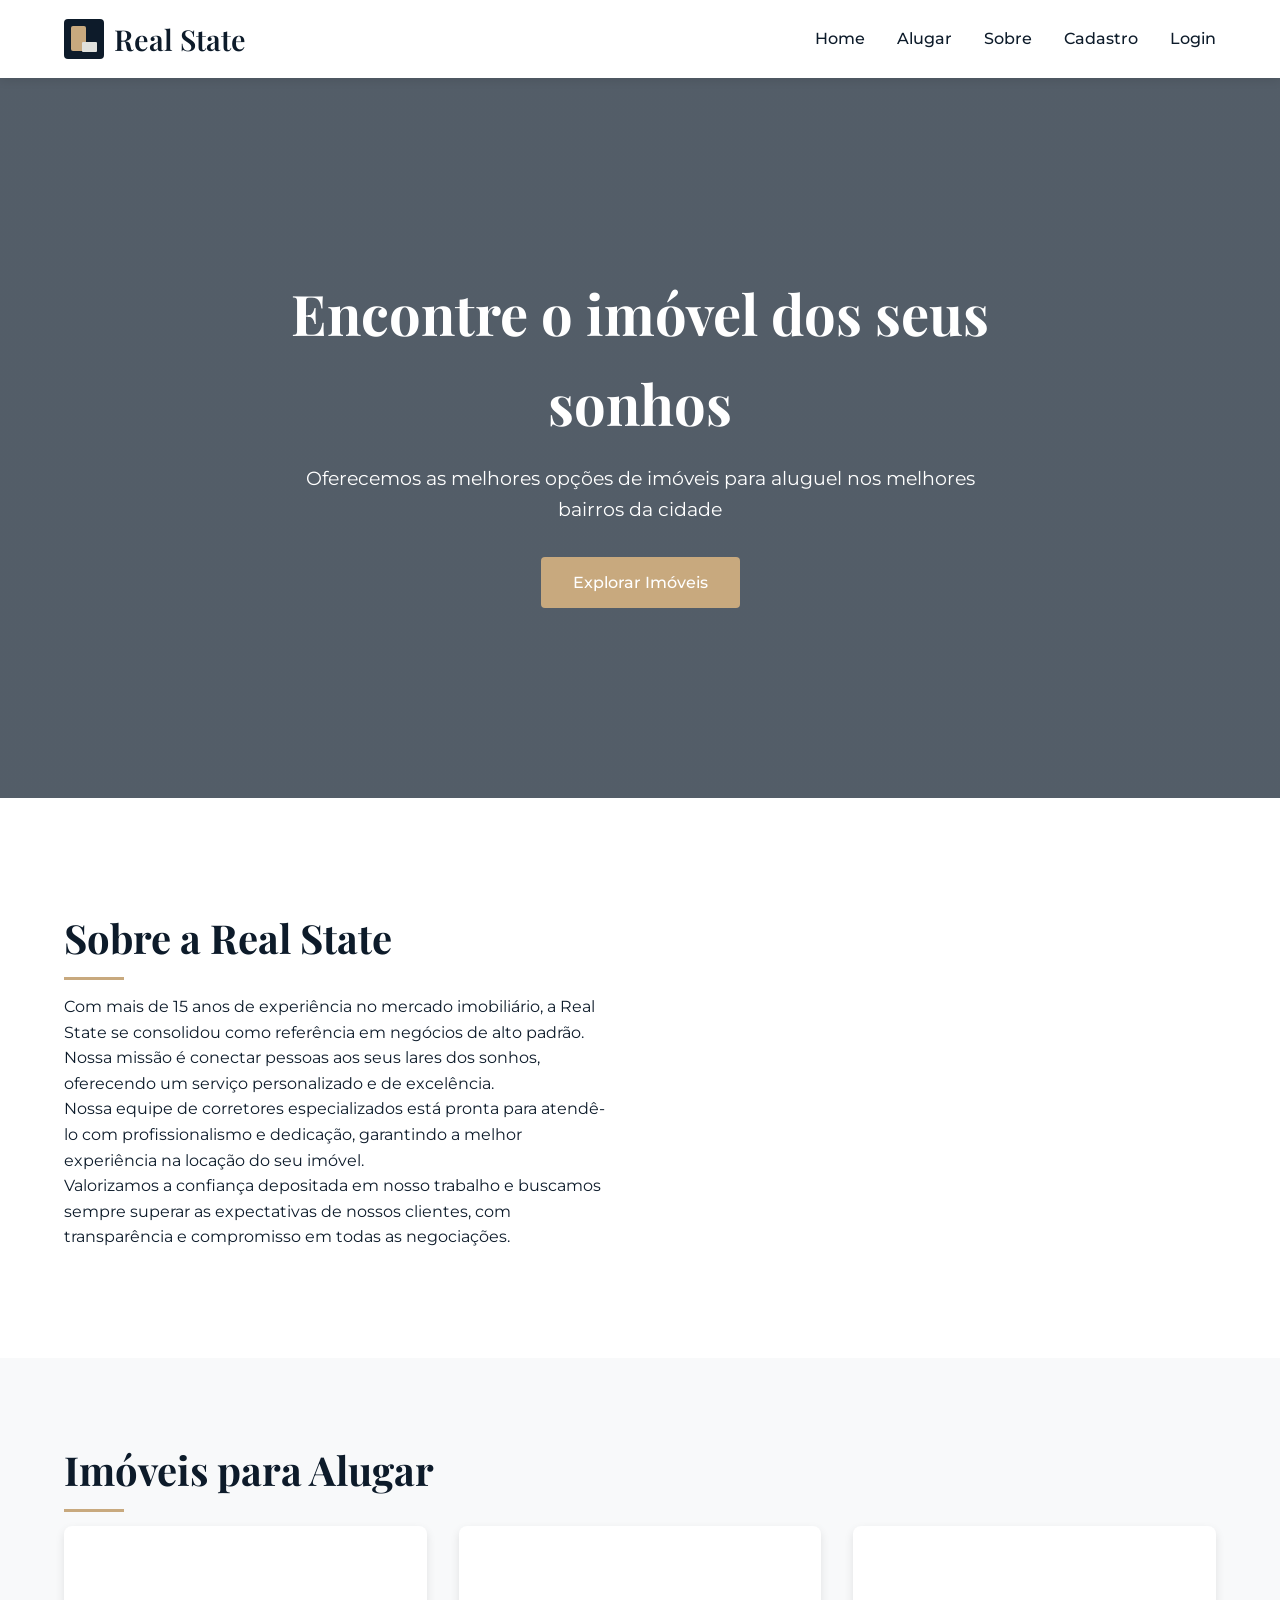
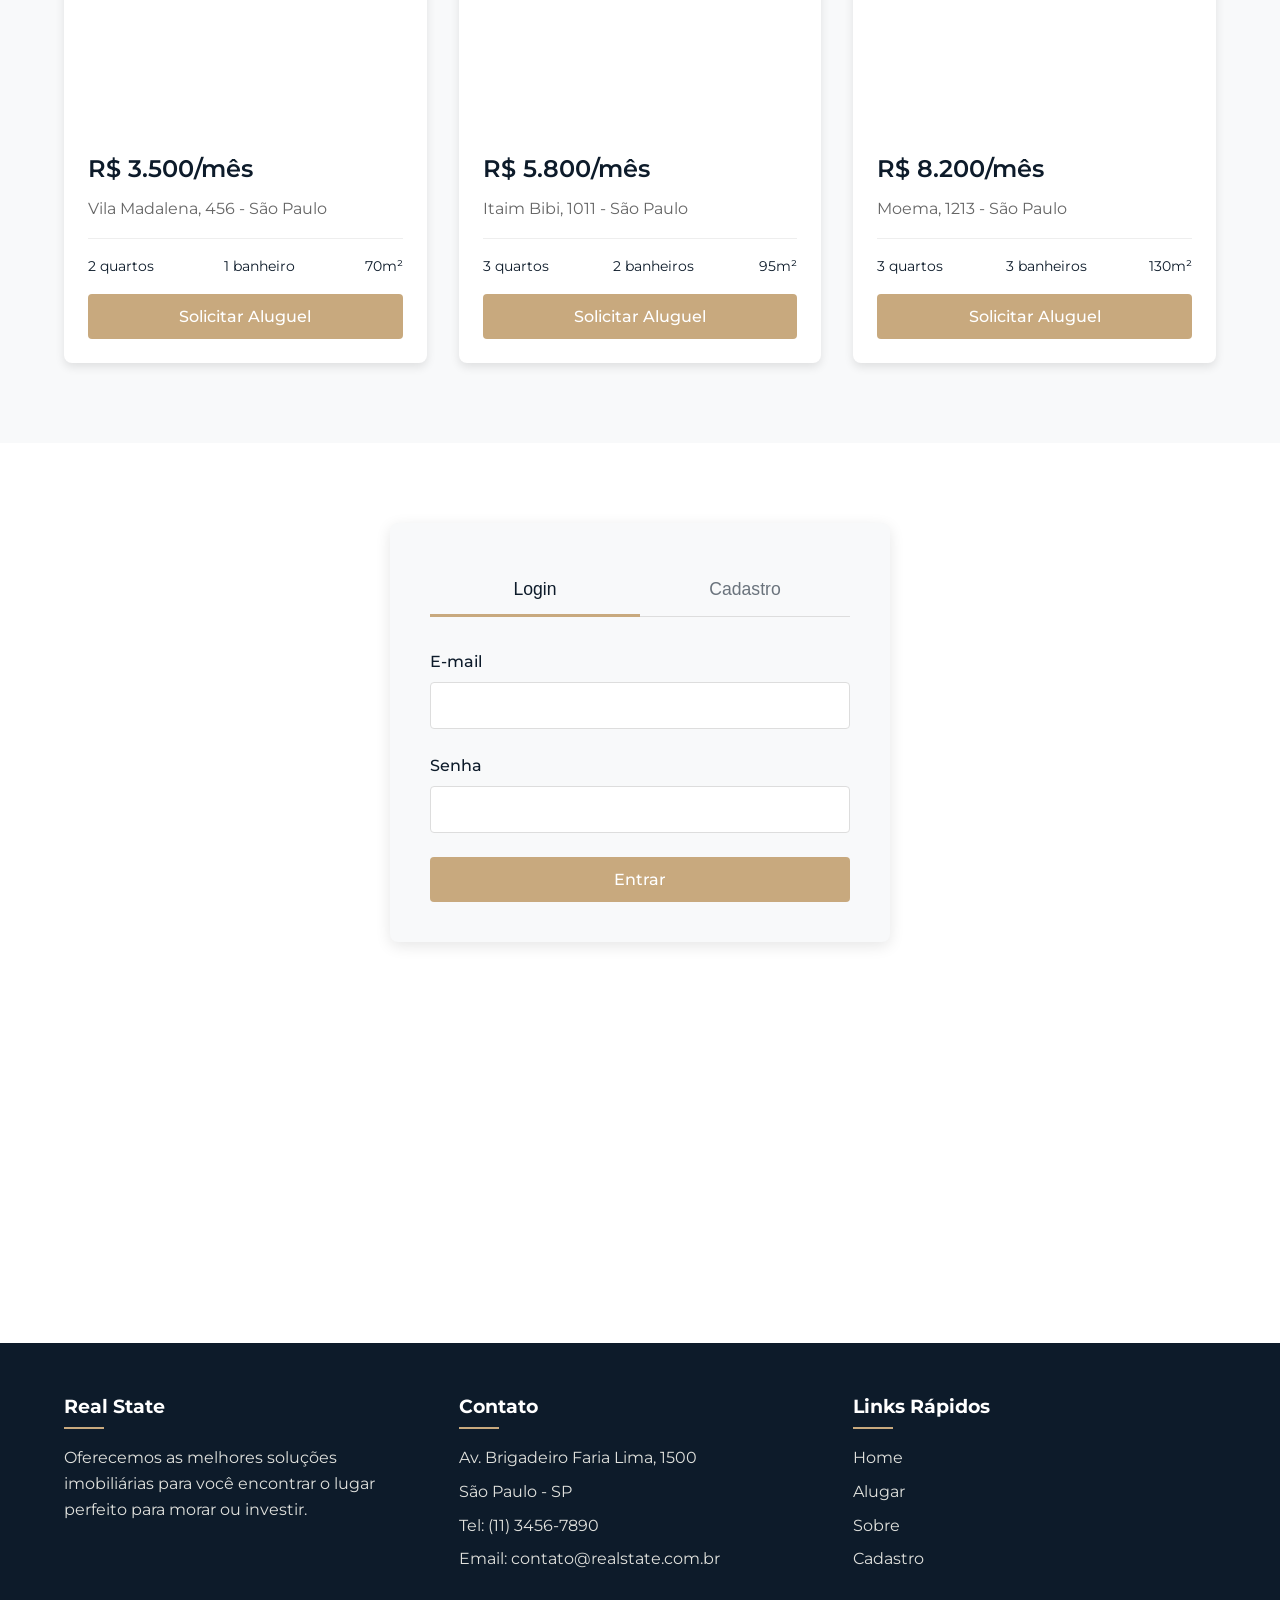
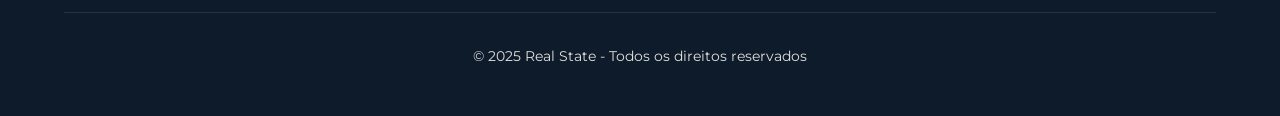
==== index.html @ c6fdb00d "Add files via upload" ====
<!DOCTYPE html>
<html lang="pt-BR">
<head>
    <meta charset="UTF-8">
    <meta name="viewport" content="width=device-width, initial-scale=1.0">
    <title>Real State - Imobiliária de Luxo</title>
    <link rel="preconnect" href="https://fonts.googleapis.com">
    <link rel="preconnect" href="https://fonts.gstatic.com" crossorigin>
    <link href="https://fonts.googleapis.com/css2?family=Montserrat:wght@300;400;500;600&family=Playfair+Display:wght@400;600&display=swap" rel="stylesheet">
    <link rel="stylesheet" href="styles.css">
</head>
<body>
    <!-- Header com logo e navegação -->
    <header>
        <div class="container header-container">
            <div class="logo">
                <div class="logo-icon"></div>
                <div class="logo-text">Real State</div>
            </div>
            <nav>
                <ul>
                    <li><a href="#home">Home</a></li>
                    <li><a href="#alugar">Alugar</a></li>
                    <li><a href="#sobre">Sobre</a></li>
                    <li><a href="#cadastro">Cadastro</a></li>
                    <li id="user-nav" style="display: none;">
                        <div class="user-info">
                            <span class="user-name" id="user-display-name"></span>
                            <button class="btn btn-outline" id="logout-btn">Sair</button>
                        </div>
                    </li>
                    <li id="login-nav">
                        <a href="#cadastro" id="login-link">Login</a>
                    </li>
                </ul>
            </nav>
        </div>
    </header>

    <!-- Hero Section -->
    <section class="hero" id="home">
        <div class="hero-content">
            <h1>Encontre o imóvel dos seus sonhos</h1>
            <p>Oferecemos as melhores opções de imóveis para aluguel nos melhores bairros da cidade</p>
            <a href="#alugar" class="btn">Explorar Imóveis</a>
        </div>
    </section>

    <!-- Sobre -->
    <section class="about" id="sobre">
        <div class="container about-container">
            <div class="about-text">
                <h2 class="section-title">Sobre a Real State</h2>
                <p>Com mais de 15 anos de experiência no mercado imobiliário, a Real State se consolidou como referência em negócios de alto padrão. Nossa missão é conectar pessoas aos seus lares dos sonhos, oferecendo um serviço personalizado e de excelência.</p>
                <p>Nossa equipe de corretores especializados está pronta para atendê-lo com profissionalismo e dedicação, garantindo a melhor experiência na locação do seu imóvel.</p>
                <p>Valorizamos a confiança depositada em nosso trabalho e buscamos sempre superar as expectativas de nossos clientes, com transparência e compromisso em todas as negociações.</p>
            </div>
            <div class="about-image"></div>
        </div>
    </section>

    <!-- Propriedades -->
    <section class="properties" id="alugar">
        <div class="container">
            <h2 class="section-title">Imóveis para Alugar</h2>
            
            <div class="property-grid">
                <div class="property-card">
                    <div class="property-image" style="background-image: url('https://images.unsplash.com/photo-1600585154526-990dced4db0d?ixlib=rb-1.2.1&auto=format&fit=crop&w=800&q=80');"></div>
                    <div class="property-info">
                        <div class="property-price">R$ 3.500/mês</div>
                        <div class="property-address">Vila Madalena, 456 - São Paulo</div>
                        <div class="property-features">
                            <span>2 quartos</span>
                            <span>1 banheiro</span>
                            <span>70m²</span>
                        </div>
                        <button class="btn" style="width: 100%; margin-top: 1rem;" onclick="solicitarAluguel(1)">Solicitar Aluguel</button>
                    </div>
                </div>
                
                <div class="property-card">
                    <div class="property-image" style="background-image: url('https://images.unsplash.com/photo-1600585154084-4e5fe7c39198?ixlib=rb-1.2.1&auto=format&fit=crop&w=800&q=80');"></div>
                    <div class="property-info">
                        <div class="property-price">R$ 5.800/mês</div>
                        <div class="property-address">Itaim Bibi, 1011 - São Paulo</div>
                        <div class="property-features">
                            <span>3 quartos</span>
                            <span>2 banheiros</span>
                            <span>95m²</span>
                        </div>
                        <button class="btn" style="width: 100%; margin-top: 1rem;" onclick="solicitarAluguel(2)">Solicitar Aluguel</button>
                    </div>
                </div>
                
                <div class="property-card">
                    <div class="property-image" style="background-image: url('https://images.unsplash.com/photo-1600566753086-00f18fb6b3ea?ixlib=rb-1.2.1&auto=format&fit=crop&w=800&q=80');"></div>
                    <div class="property-info">
                        <div class="property-price">R$ 8.200/mês</div>
                        <div class="property-address">Moema, 1213 - São Paulo</div>
                        <div class="property-features">
                            <span>3 quartos</span>
                            <span>3 banheiros</span>
                            <span>130m²</span>
                        </div>
                        <button class="btn" style="width: 100%; margin-top: 1rem;" onclick="solicitarAluguel(3)">Solicitar Aluguel</button>
                    </div>
                </div>
            </div>
        </div>
    </section>

    <!-- Cadastro/Login -->
    <section class="auth-section" id="cadastro">
        <div class="container auth-container">
            <div class="auth-tabs">
                <button class="auth-tab active" onclick="openAuthTab('login')">Login</button>
                <button class="auth-tab" onclick="openAuthTab('cadastro')">Cadastro</button>
            </div>
            
            <form id="login-form" class="auth-form active">
                <div class="form-group">
                    <label for="login-email">E-mail</label>
                    <input type="email" id="login-email" required>
                </div>
                <div class="form-group">
                    <label for="login-password">Senha</label>
                    <input type="password" id="login-password" required>
                </div>
                <button type="submit" class="btn" style="width: 100%;">Entrar</button>
            </form>
            
            <form id="cadastro-form" class="auth-form">
                <div class="form-group">
                    <label for="cadastro-nome">Nome Completo</label>
                    <input type="text" id="cadastro-nome" required>
                </div>
                <div class="form-group">
                    <label for="cadastro-email">E-mail</label>
                    <input type="email" id="cadastro-email" required>
                </div>
                <div class="form-group">
                    <label for="cadastro-telefone">Telefone</label>
                    <input type="tel" id="cadastro-telefone" required>
                </div>
                <div class="form-group">
                    <label for="cadastro-password">Senha</label>
                    <input type="password" id="cadastro-password" required>
                </div>
                <div class="form-group">
                    <label for="cadastro-confirm-password">Confirmar Senha</label>
                    <input type="password" id="cadastro-confirm-password" required>
                </div>
                <button type="submit" class="btn" style="width: 100%;">Cadastrar</button>
            </form>
        </div>
    </section>

    <!-- Modal de Solicitação de Aluguel -->
    <div class="modal" id="aluguel-modal">
        <div class="modal-content">
            <div class="modal-header">
                <h3 class="modal-title">Solicitar Aluguel</h3>
                <button class="close-modal" onclick="closeModal('aluguel-modal')">&times;</button>
            </div>
            <p id="modal-message">Para solicitar o aluguel de um imóvel, é necessário fazer login ou criar uma conta.</p>
            <div style="margin-top: 1.5rem; display: flex; gap: 1rem;">
                <button class="btn" onclick="redirectToLogin()">Fazer Login</button>
                <button class="btn btn-outline" onclick="closeModal('aluguel-modal')">Cancelar</button>
            </div>
        </div>
    </div>

    <!-- Footer -->
    <footer id="contato">
        <div class="container footer-container">
            <div class="footer-section">
                <h3>Real State</h3>
                <p>Oferecemos as melhores soluções imobiliárias para você encontrar o lugar perfeito para morar ou investir.</p>
            </div>
            
            <div class="footer-section">
                <h3>Contato</h3>
                <p>Av. Brigadeiro Faria Lima, 1500</p>
                <p>São Paulo - SP</p>
                <p>Tel: (11) 3456-7890</p>
                <p>Email: contato@realstate.com.br</p>
            </div>
            
            <div class="footer-section">
                <h3>Links Rápidos</h3>
                <a href="#home">Home</a>
                <a href="#alugar">Alugar</a>
                <a href="#sobre">Sobre</a>
                <a href="#cadastro">Cadastro</a>
            </div>
        </div>
        
        <div class="container">
            <div class="copyright">
                &copy; 2025 Real State - Todos os direitos reservados
            </div>
        </div>
    </footer>

    <!-- Modal para visualizar imóvel -->
    <div class="modal" id="property-modal">
        <div class="modal-content">
            <div class="modal-header">
                <h3 class="modal-title">Detalhes do Imóvel</h3>
                <button class="close-modal" onclick="closeModal('property-modal')">&times;</button>
            </div>
            <div id="property-modal-body"></div>
        </div>
    </div>

    <!-- Modal para mensagens -->
    <div class="modal" id="message-modal">
        <div class="modal-content">
            <div class="modal-header">
                <h3 class="modal-title">Mensagem</h3>
                <button class="close-modal" onclick="closeModal('message-modal')">&times;</button>
            </div>
            <div id="message-modal-body"></div>
        </div>
    </div>

    <script src="script.js"></script>
</body>
</html>
---- styles.css ----
:root {
    --color-primary: #0d1b2a;
    --color-secondary: #1b263b;
    --color-accent: #e0e1dd;
    --color-light: #f8f9fa;
    --color-gold: #c8a97e;
    --color-success: #28a745;
    --color-danger: #dc3545;
    --color-warning: #ffc107;
}

* {
    margin: 0;
    padding: 0;
    box-sizing: border-box;
}

body {
    font-family: 'Montserrat', sans-serif;
    color: var(--color-primary);
    background-color: var(--color-light);
    line-height: 1.6;
}

.container {
    width: 90%;
    max-width: 1200px;
    margin: 0 auto;
}

/* Header e Navegação */
header {
    background-color: white;
    box-shadow: 0 2px 10px rgba(0, 0, 0, 0.1);
    position: sticky;
    top: 0;
    z-index: 100;
}

.header-container {
    display: flex;
    justify-content: space-between;
    align-items: center;
    padding: 1rem 0;
}

.logo {
    display: flex;
    align-items: center;
    text-decoration: none;
}

.logo-icon {
    width: 40px;
    height: 40px;
    background-color: var(--color-primary);
    position: relative;
    margin-right: 10px;
    border-radius: 4px;
}

.logo-icon:before {
    content: "";
    position: absolute;
    width: 15px;
    height: 25px;
    background-color: var(--color-gold);
    top: 7px;
    left: 7px;
    border-radius: 2px;
}

.logo-icon:after {
    content: "";
    position: absolute;
    width: 15px;
    height: 10px;
    background-color: var(--color-accent);
    bottom: 7px;
    right: 7px;
    border-radius: 1px;
}

.logo-text {
    font-family: 'Playfair Display', serif;
    font-weight: 600;
    font-size: 1.8rem;
    color: var(--color-primary);
}

nav ul {
    display: flex;
    list-style: none;
    align-items: center;
}

nav li {
    margin-left: 2rem;
}

nav a {
    text-decoration: none;
    color: var(--color-primary);
    font-weight: 500;
    transition: color 0.3s;
    position: relative;
}

nav a:after {
    content: '';
    position: absolute;
    width: 0;
    height: 2px;
    background-color: var(--color-gold);
    bottom: -5px;
    left: 0;
    transition: width 0.3s;
}

nav a:hover {
    color: var(--color-gold);
}

nav a:hover:after {
    width: 100%;
}

/* Hero Section */
.hero {
    height: 80vh;
    background: linear-gradient(rgba(13, 27, 42, 0.7), rgba(13, 27, 42, 0.7)), url('https://images.unsplash.com/photo-1449824913935-59a10b8d2000?ixlib=rb-1.2.1&auto=format&fit=crop&w=1920&q=80');
    background-size: cover;
    background-position: center;
    color: white;
    display: flex;
    align-items: center;
    text-align: center;
}

.hero-content {
    max-width: 800px;
    margin: 0 auto;
    padding: 2rem;
}

.hero h1 {
    font-family: 'Playfair Display', serif;
    font-size: 3.5rem;
    margin-bottom: 1rem;
}

.hero p {
    font-size: 1.2rem;
    margin-bottom: 2rem;
}

/* Botões */
.btn {
    display: inline-block;
    background-color: var(--color-gold);
    color: white;
    padding: 0.8rem 2rem;
    border-radius: 4px;
    text-decoration: none;
    font-weight: 500;
    transition: background-color 0.3s;
    border: none;
    cursor: pointer;
    font-size: 1rem;
    font-family: 'Montserrat', sans-serif;
}

.btn:hover {
    background-color: #b8945f;
}

.btn-outline {
    background-color: transparent;
    border: 2px solid var(--color-gold);
    color: var(--color-gold);
}

.btn-outline:hover {
    background-color: var(--color-gold);
    color: white;
}

.btn-success {
    background-color: var(--color-success);
}

.btn-success:hover {
    background-color: #218838;
}

.btn-danger {
    background-color: var(--color-danger);
}

.btn-danger:hover {
    background-color: #c82333;
}

/* Seção Sobre */
.about {
    padding: 5rem 0;
    background-color: white;
}

.about-container {
    display: flex;
    align-items: center;
    gap: 4rem;
}

.about-text {
    flex: 1;
}

.about-image {
    flex: 1;
    height: 400px;
    background: url('https://images.unsplash.com/photo-1486406146926-c627a92ad1ab?ixlib=rb-1.2.1&auto=format&fit=crop&w=1350&q=80');
    background-size: cover;
    background-position: center;
    border-radius: 8px;
}

.section-title {
    font-family: 'Playfair Display', serif;
    font-size: 2.5rem;
    margin-bottom: 1.5rem;
    position: relative;
}

.section-title:after {
    content: '';
    position: absolute;
    width: 60px;
    height: 3px;
    background-color: var(--color-gold);
    bottom: -10px;
    left: 0;
}

/* Propriedades */
.properties {
    padding: 5rem 0;
    background-color: var(--color-light);
}

.search-bar {
    background-color: white;
    padding: 2rem;
    border-radius: 8px;
    box-shadow: 0 4px 10px rgba(0, 0, 0, 0.1);
    margin-bottom: 3rem;
}

.search-filters {
    display: grid;
    grid-template-columns: repeat(auto-fit, minmax(200px, 1fr));
    gap: 1rem;
}

.search-filters input,
.search-filters select {
    width: 100%;
    padding: 0.8rem;
    border: 1px solid #ddd;
    border-radius: 4px;
    font-family: 'Montserrat', sans-serif;
}

.property-grid {
    display: grid;
    grid-template-columns: repeat(auto-fill, minmax(300px, 1fr));
    gap: 2rem;
}

.property-card {
    background-color: white;
    border-radius: 8px;
    overflow: hidden;
    box-shadow: 0 4px 10px rgba(0, 0, 0, 0.1);
    transition: transform 0.3s;
    cursor: pointer;
}

.property-card:hover {
    transform: translateY(-5px);
}

.property-image {
    height: 200px;
    background-size: cover;
    background-position: center;
    position: relative;
}

.property-badge {
    position: absolute;
    top: 10px;
    right: 10px;
    background-color: var(--color-gold);
    color: white;
    padding: 0.3rem 0.8rem;
    border-radius: 4px;
    font-size: 0.85rem;
    font-weight: 500;
}

.property-info {
    padding: 1.5rem;
}

.property-price {
    font-size: 1.5rem;
    font-weight: 600;
    color: var(--color-primary);
    margin-bottom: 0.5rem;
}

.property-address {
    color: #666;
    margin-bottom: 1rem;
}

.property-features {
    display: flex;
    justify-content: space-between;
    border-top: 1px solid #eee;
    padding-top: 1rem;
    font-size: 0.9rem;
}

/* Formulários de Autenticação */
.auth-section {
    padding: 5rem 0;
    background-color: white;
    min-height: 100vh;
}

.auth-container {
    max-width: 500px;
    margin: 0 auto;
    background-color: var(--color-light);
    padding: 2.5rem;
    border-radius: 8px;
    box-shadow: 0 4px 15px rgba(0, 0, 0, 0.1);
}

.auth-tabs {
    display: flex;
    margin-bottom: 2rem;
    border-bottom: 1px solid #ddd;
}

.auth-tab {
    padding: 1rem 2rem;
    background: none;
    border: none;
    font-size: 1.1rem;
    font-weight: 500;
    cursor: pointer;
    color: var(--color-primary);
    opacity: 0.6;
    transition: all 0.3s;
    flex: 1;
    text-align: center;
    position: relative;
}

.auth-tab.active {
    opacity: 1;
}

.auth-tab.active:after {
    content: '';
    position: absolute;
    bottom: -1px;
    left: 0;
    width: 100%;
    height: 3px;
    background-color: var(--color-gold);
}

.auth-form {
    display: none;
    animation: fadeIn 0.3s ease-in;
}

.auth-form.active {
    display: block;
}

@keyframes fadeIn {
    from {
        opacity: 0;
        transform: translateY(-10px);
    }
    to {
        opacity: 1;
        transform: translateY(0);
    }
}

.form-group {
    margin-bottom: 1.5rem;
}

.form-group label {
    display: block;
    margin-bottom: 0.5rem;
    font-weight: 500;
}

.form-group input,
.form-group select,
.form-group textarea {
    width: 100%;
    padding: 0.8rem;
    border: 1px solid #ddd;
    border-radius: 4px;
    font-family: 'Montserrat', sans-serif;
    font-size: 1rem;
}

.form-group textarea {
    resize: vertical;
    min-height: 100px;
}

.user-info {
    display: flex;
    align-items: center;
}

.user-name {
    margin-right: 1rem;
    font-weight: 500;
}

/* Modal */
.modal {
    display: none;
    position: fixed;
    top: 0;
    left: 0;
    width: 100%;
    height: 100%;
    background-color: rgba(0, 0, 0, 0.5);
    z-index: 1000;
    align-items: center;
    justify-content: center;
}

.modal-content {
    background-color: white;
    padding: 2rem;
    border-radius: 8px;
    max-width: 600px;
    width: 90%;
    max-height: 90vh;
    overflow-y: auto;
    box-shadow: 0 4px 20px rgba(0, 0, 0, 0.2);
}

.modal-header {
    display: flex;
    justify-content: space-between;
    align-items: center;
    margin-bottom: 1.5rem;
}

.modal-title {
    font-size: 1.5rem;
    font-weight: 600;
}

.close-modal {
    background: none;
    border: none;
    font-size: 2rem;
    cursor: pointer;
    color: var(--color-primary);
    transition: color 0.3s;
}

.close-modal:hover {
    color: var(--color-danger);
}

/* Dashboard Admin */
.dashboard {
    padding: 3rem 0;
    min-height: 100vh;
    background-color: var(--color-light);
}

.dashboard-header {
    background-color: white;
    padding: 2rem;
    border-radius: 8px;
    box-shadow: 0 4px 10px rgba(0, 0, 0, 0.1);
    margin-bottom: 2rem;
}

.dashboard-nav {
    display: flex;
    gap: 1rem;
    flex-wrap: wrap;
    margin-top: 1rem;
}

.dashboard-nav .btn {
    flex: 1;
    min-width: 150px;
    text-align: center;
}

.dashboard-content {
    background-color: white;
    padding: 2rem;
    border-radius: 8px;
    box-shadow: 0 4px 10px rgba(0, 0, 0, 0.1);
}

.stats-grid {
    display: grid;
    grid-template-columns: repeat(auto-fit, minmax(250px, 1fr));
    gap: 2rem;
    margin-bottom: 2rem;
}

.stat-card {
    background: linear-gradient(135deg, var(--color-primary), var(--color-secondary));
    color: white;
    padding: 2rem;
    border-radius: 8px;
    text-align: center;
}

.stat-number {
    font-size: 2.5rem;
    font-weight: 600;
    margin-bottom: 0.5rem;
}

.stat-label {
    font-size: 1rem;
    opacity: 0.9;
}

.table-container {
    overflow-x: auto;
}

table {
    width: 100%;
    border-collapse: collapse;
    margin-top: 1rem;
}

table th,
table td {
    padding: 1rem;
    text-align: left;
    border-bottom: 1px solid #eee;
}

table th {
    background-color: var(--color-primary);
    color: white;
    font-weight: 500;
}

table tr:hover {
    background-color: var(--color-light);
}

.action-buttons {
    display: flex;
    gap: 0.5rem;
}

.btn-small {
    padding: 0.4rem 0.8rem;
    font-size: 0.85rem;
}

/* Mensagens */
.messages-container {
    max-height: 500px;
    overflow-y: auto;
    margin-bottom: 1rem;
}

.message-item {
    background-color: var(--color-light);
    padding: 1rem;
    border-radius: 8px;
    margin-bottom: 1rem;
}

.message-header {
    display: flex;
    justify-content: space-between;
    margin-bottom: 0.5rem;
}

.message-sender {
    font-weight: 600;
}

.message-date {
    color: #666;
    font-size: 0.9rem;
}

.message-text {
    color: var(--color-primary);
}

/* Contratos */
.contract-preview {
    background-color: var(--color-light);
    padding: 2rem;
    border-radius: 8px;
    margin: 1rem 0;
    border: 1px solid #ddd;
}

.contract-section {
    margin-bottom: 1.5rem;
}

.contract-section h4 {
    margin-bottom: 0.5rem;
    color: var(--color-primary);
}

/* Notificações */
.notification-badge {
    background-color: var(--color-danger);
    color: white;
    border-radius: 50%;
    padding: 0.2rem 0.5rem;
    font-size: 0.75rem;
    position: absolute;
    top: -8px;
    right: -8px;
}

.notification-item {
    padding: 1rem;
    border-bottom: 1px solid #eee;
    cursor: pointer;
    transition: background-color 0.3s;
}

.notification-item:hover {
    background-color: var(--color-light);
}

.notification-item.unread {
    background-color: #fff8dc;
}

/* Footer */
footer {
    background-color: var(--color-primary);
    color: white;
    padding: 3rem 0;
}

.footer-container {
    display: flex;
    justify-content: space-between;
    flex-wrap: wrap;
    gap: 2rem;
}

.footer-section {
    flex: 1;
    min-width: 250px;
}

.footer-section h3 {
    font-size: 1.2rem;
    margin-bottom: 1.5rem;
    position: relative;
}

.footer-section h3:after {
    content: '';
    position: absolute;
    width: 40px;
    height: 2px;
    background-color: var(--color-gold);
    bottom: -8px;
    left: 0;
}

.footer-section p, .footer-section a {
    color: var(--color-accent);
    margin-bottom: 0.5rem;
    display: block;
    text-decoration: none;
    transition: color 0.3s;
}

.footer-section a:hover {
    color: var(--color-gold);
}

.copyright {
    text-align: center;
    padding-top: 2rem;
    margin-top: 2rem;
    border-top: 1px solid rgba(255, 255, 255, 0.1);
    color: var(--color-accent);
    font-size: 0.9rem;
}

/* Alertas */
.alert {
    padding: 1rem;
    border-radius: 4px;
    margin-bottom: 1rem;
}

.alert-success {
    background-color: #d4edda;
    color: #155724;
    border: 1px solid #c3e6cb;
}

.alert-danger {
    background-color: #f8d7da;
    color: #721c24;
    border: 1px solid #f5c6cb;
}

.alert-warning {
    background-color: #fff3cd;
    color: #856404;
    border: 1px solid #ffeeba;
}

/* Responsividade */
@media (max-width: 768px) {
    .header-container {
        flex-direction: column;
        text-align: center;
    }
    
    nav ul {
        margin-top: 1rem;
        justify-content: center;
        flex-wrap: wrap;
    }
    
    nav li {
        margin: 0.5rem 1rem;
    }
    
    .about-container {
        flex-direction: column;
    }
    
    .hero h1 {
        font-size: 2.5rem;
    }
    
    .user-info {
        margin-top: 1rem;
        justify-content: center;
    }
    
    .dashboard-nav {
        flex-direction: column;
    }
    
    .stats-grid {
        grid-template-columns: 1fr;
    }
    
    .search-filters {
        grid-template-columns: 1fr;
    }
}
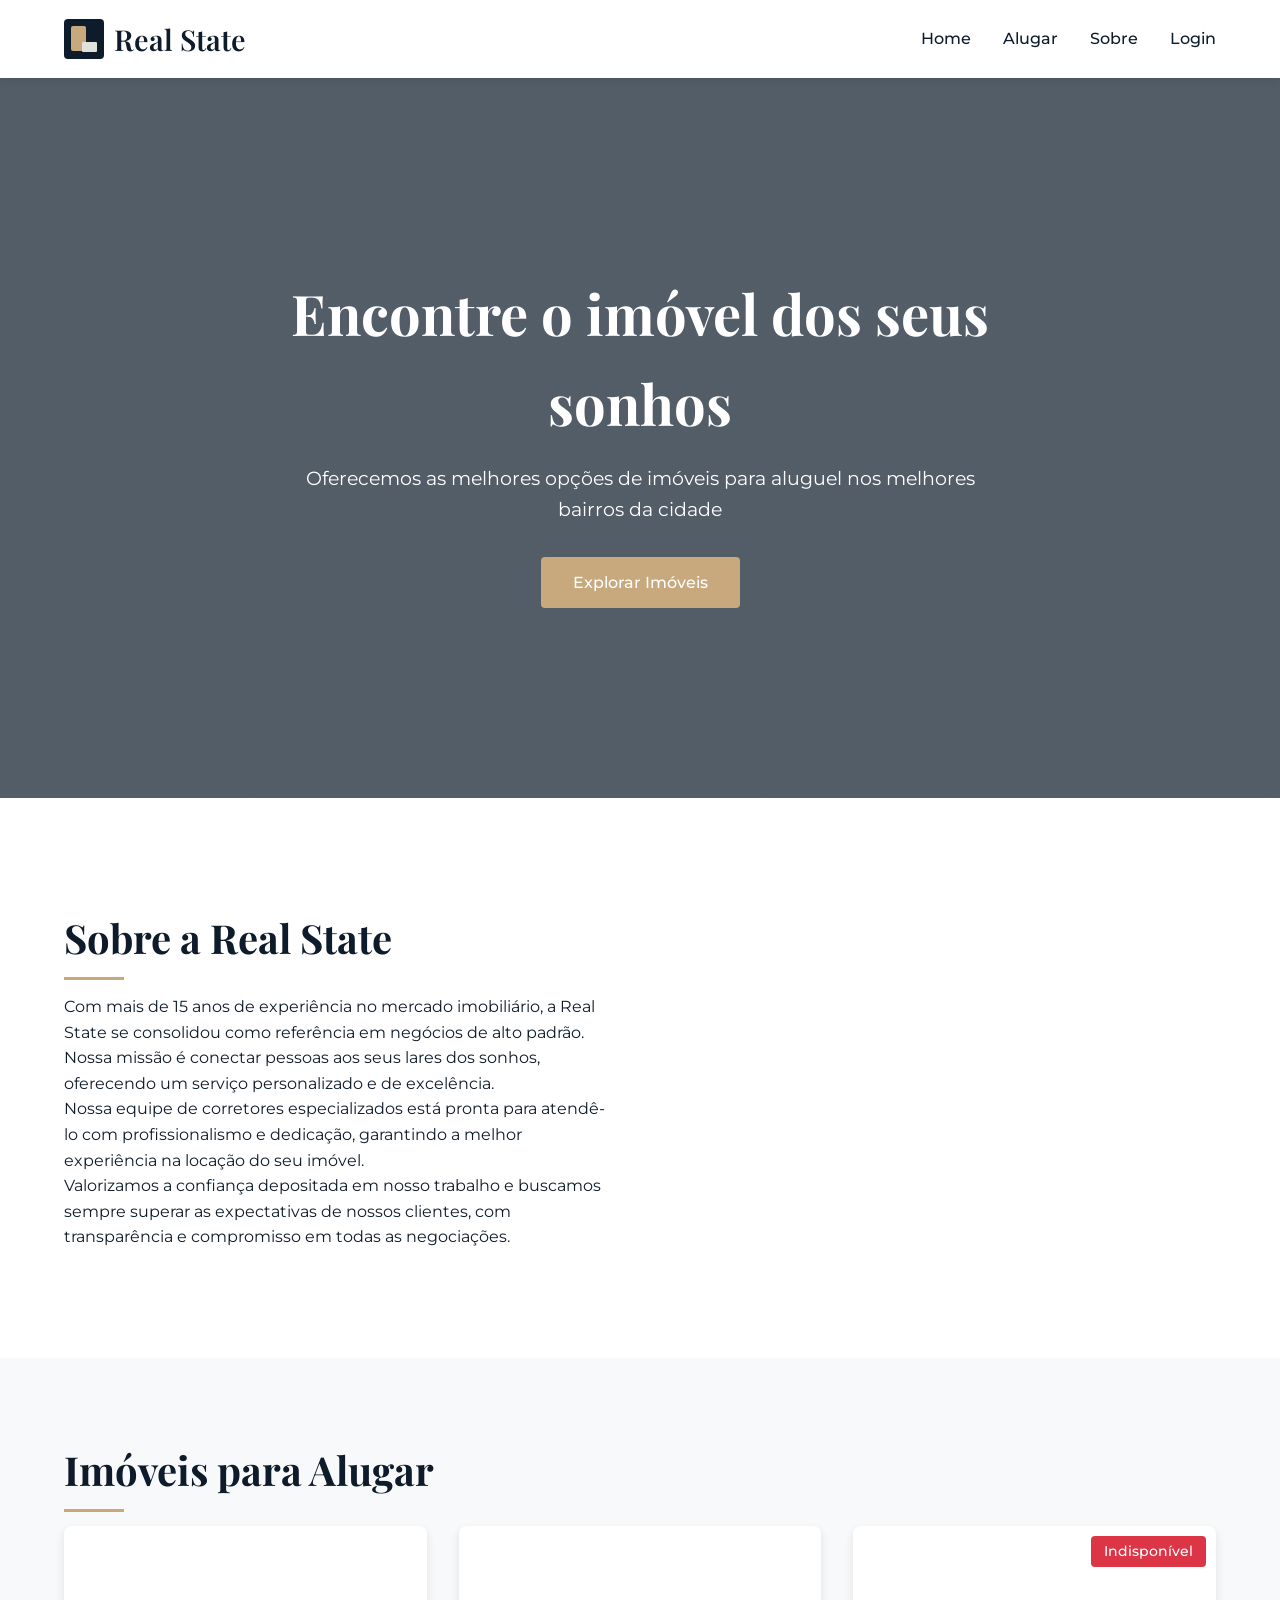
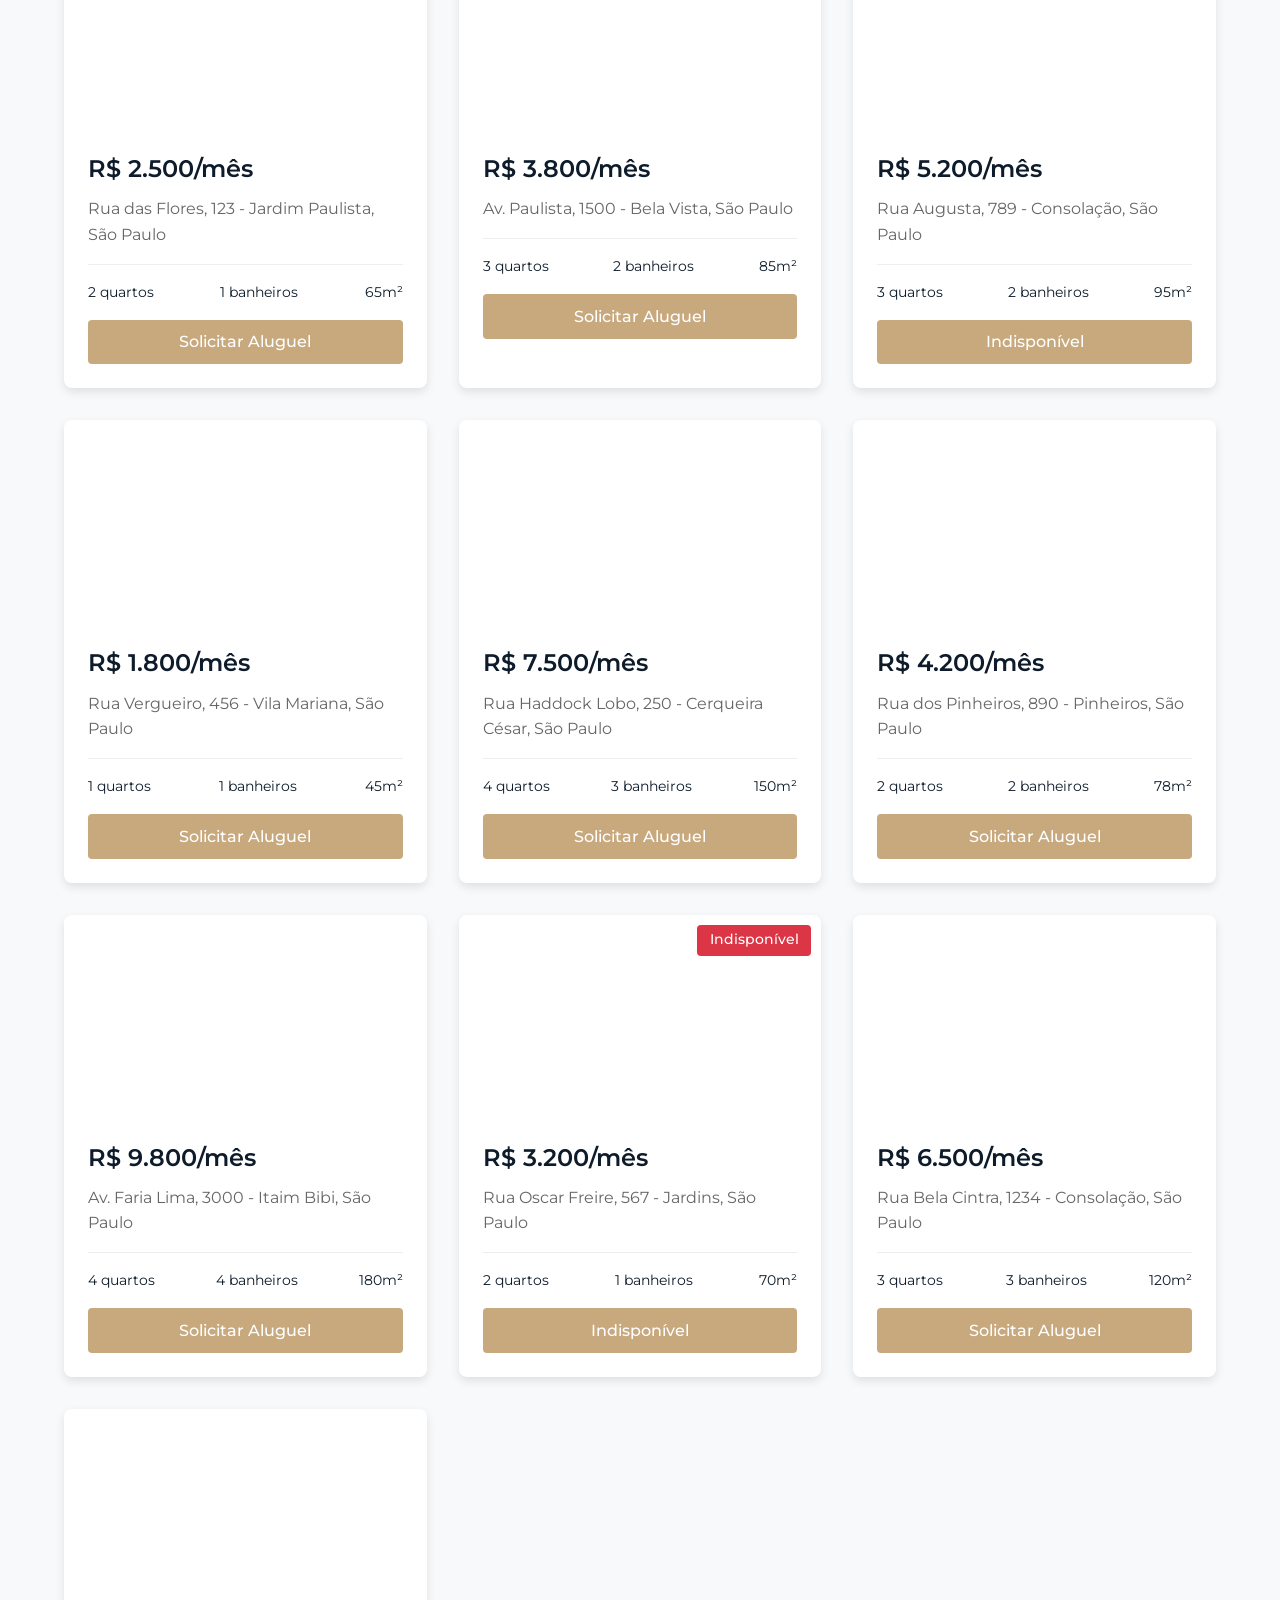
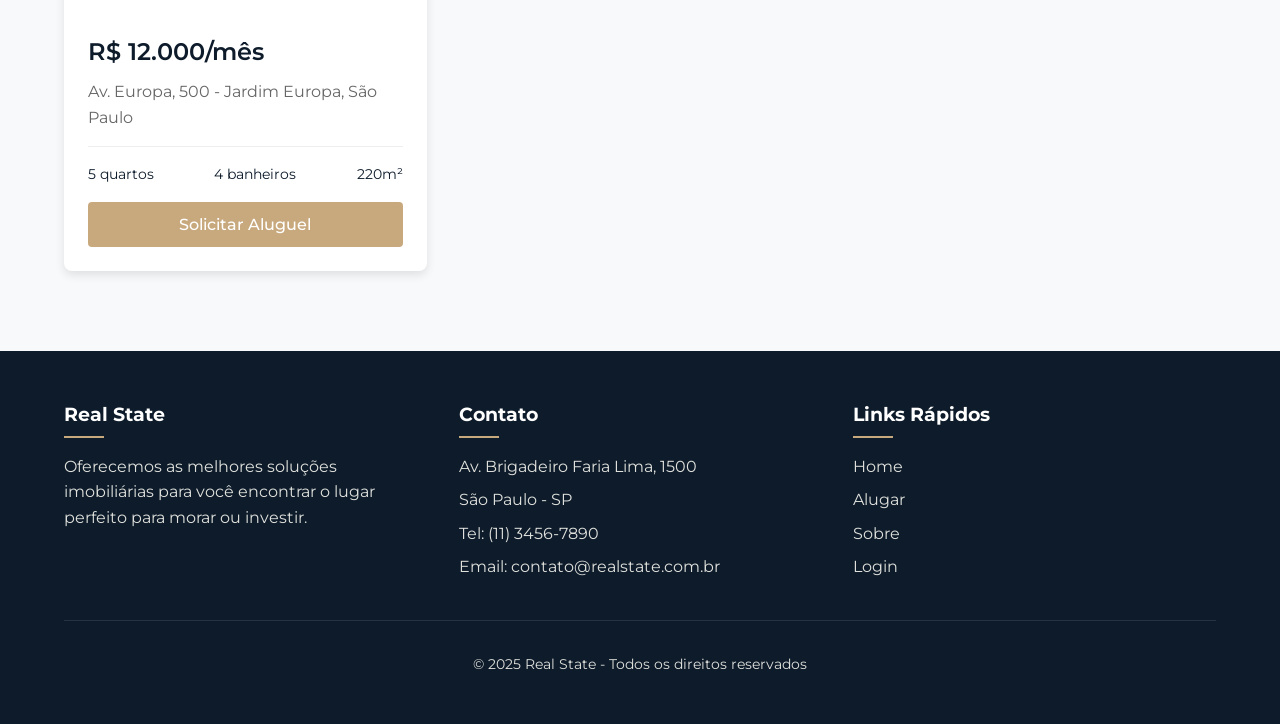
==== commit 1114d264: "Add files via upload" ====
--- a/index.html
+++ b/index.html
@@ -22,7 +22,6 @@
                     <li><a href="#home">Home</a></li>
                     <li><a href="#alugar">Alugar</a></li>
                     <li><a href="#sobre">Sobre</a></li>
-                    <li><a href="#cadastro">Cadastro</a></li>
                     <li id="user-nav" style="display: none;">
                         <div class="user-info">
                             <span class="user-name" id="user-display-name"></span>
@@ -30,7 +29,7 @@
                         </div>
                     </li>
                     <li id="login-nav">
-                        <a href="#cadastro" id="login-link">Login</a>
+                        <a href="login.html" id="login-link">Login</a>
                     </li>
                 </ul>
             </nav>
@@ -64,97 +63,12 @@
         <div class="container">
             <h2 class="section-title">Imóveis para Alugar</h2>
             
-            <div class="property-grid">
-                <div class="property-card">
-                    <div class="property-image" style="background-image: url('https://images.unsplash.com/photo-1600585154526-990dced4db0d?ixlib=rb-1.2.1&auto=format&fit=crop&w=800&q=80');"></div>
-                    <div class="property-info">
-                        <div class="property-price">R$ 3.500/mês</div>
-                        <div class="property-address">Vila Madalena, 456 - São Paulo</div>
-                        <div class="property-features">
-                            <span>2 quartos</span>
-                            <span>1 banheiro</span>
-                            <span>70m²</span>
-                        </div>
-                        <button class="btn" style="width: 100%; margin-top: 1rem;" onclick="solicitarAluguel(1)">Solicitar Aluguel</button>
-                    </div>
-                </div>
-                
-                <div class="property-card">
-                    <div class="property-image" style="background-image: url('https://images.unsplash.com/photo-1600585154084-4e5fe7c39198?ixlib=rb-1.2.1&auto=format&fit=crop&w=800&q=80');"></div>
-                    <div class="property-info">
-                        <div class="property-price">R$ 5.800/mês</div>
-                        <div class="property-address">Itaim Bibi, 1011 - São Paulo</div>
-                        <div class="property-features">
-                            <span>3 quartos</span>
-                            <span>2 banheiros</span>
-                            <span>95m²</span>
-                        </div>
-                        <button class="btn" style="width: 100%; margin-top: 1rem;" onclick="solicitarAluguel(2)">Solicitar Aluguel</button>
-                    </div>
-                </div>
-                
-                <div class="property-card">
-                    <div class="property-image" style="background-image: url('https://images.unsplash.com/photo-1600566753086-00f18fb6b3ea?ixlib=rb-1.2.1&auto=format&fit=crop&w=800&q=80');"></div>
-                    <div class="property-info">
-                        <div class="property-price">R$ 8.200/mês</div>
-                        <div class="property-address">Moema, 1213 - São Paulo</div>
-                        <div class="property-features">
-                            <span>3 quartos</span>
-                            <span>3 banheiros</span>
-                            <span>130m²</span>
-                        </div>
-                        <button class="btn" style="width: 100%; margin-top: 1rem;" onclick="solicitarAluguel(3)">Solicitar Aluguel</button>
-                    </div>
-                </div>
+            <div class="property-grid" id="properties-container">
+                <!-- Imóveis serão carregados dinamicamente via JavaScript -->
             </div>
         </div>
     </section>
 
-    <!-- Cadastro/Login -->
-    <section class="auth-section" id="cadastro">
-        <div class="container auth-container">
-            <div class="auth-tabs">
-                <button class="auth-tab active" onclick="openAuthTab('login')">Login</button>
-                <button class="auth-tab" onclick="openAuthTab('cadastro')">Cadastro</button>
-            </div>
-            
-            <form id="login-form" class="auth-form active">
-                <div class="form-group">
-                    <label for="login-email">E-mail</label>
-                    <input type="email" id="login-email" required>
-                </div>
-                <div class="form-group">
-                    <label for="login-password">Senha</label>
-                    <input type="password" id="login-password" required>
-                </div>
-                <button type="submit" class="btn" style="width: 100%;">Entrar</button>
-            </form>
-            
-            <form id="cadastro-form" class="auth-form">
-                <div class="form-group">
-                    <label for="cadastro-nome">Nome Completo</label>
-                    <input type="text" id="cadastro-nome" required>
-                </div>
-                <div class="form-group">
-                    <label for="cadastro-email">E-mail</label>
-                    <input type="email" id="cadastro-email" required>
-                </div>
-                <div class="form-group">
-                    <label for="cadastro-telefone">Telefone</label>
-                    <input type="tel" id="cadastro-telefone" required>
-                </div>
-                <div class="form-group">
-                    <label for="cadastro-password">Senha</label>
-                    <input type="password" id="cadastro-password" required>
-                </div>
-                <div class="form-group">
-                    <label for="cadastro-confirm-password">Confirmar Senha</label>
-                    <input type="password" id="cadastro-confirm-password" required>
-                </div>
-                <button type="submit" class="btn" style="width: 100%;">Cadastrar</button>
-            </form>
-        </div>
-    </section>
 
     <!-- Modal de Solicitação de Aluguel -->
     <div class="modal" id="aluguel-modal">
@@ -192,7 +106,7 @@
                 <a href="#home">Home</a>
                 <a href="#alugar">Alugar</a>
                 <a href="#sobre">Sobre</a>
-                <a href="#cadastro">Cadastro</a>
+                <a href="login.html">Login</a>
             </div>
         </div>
         
@@ -225,6 +139,6 @@
         </div>
     </div>
 
-    <script src="script.js"></script>
+    <script src="app.js"></script>
 </body>
 </html>
